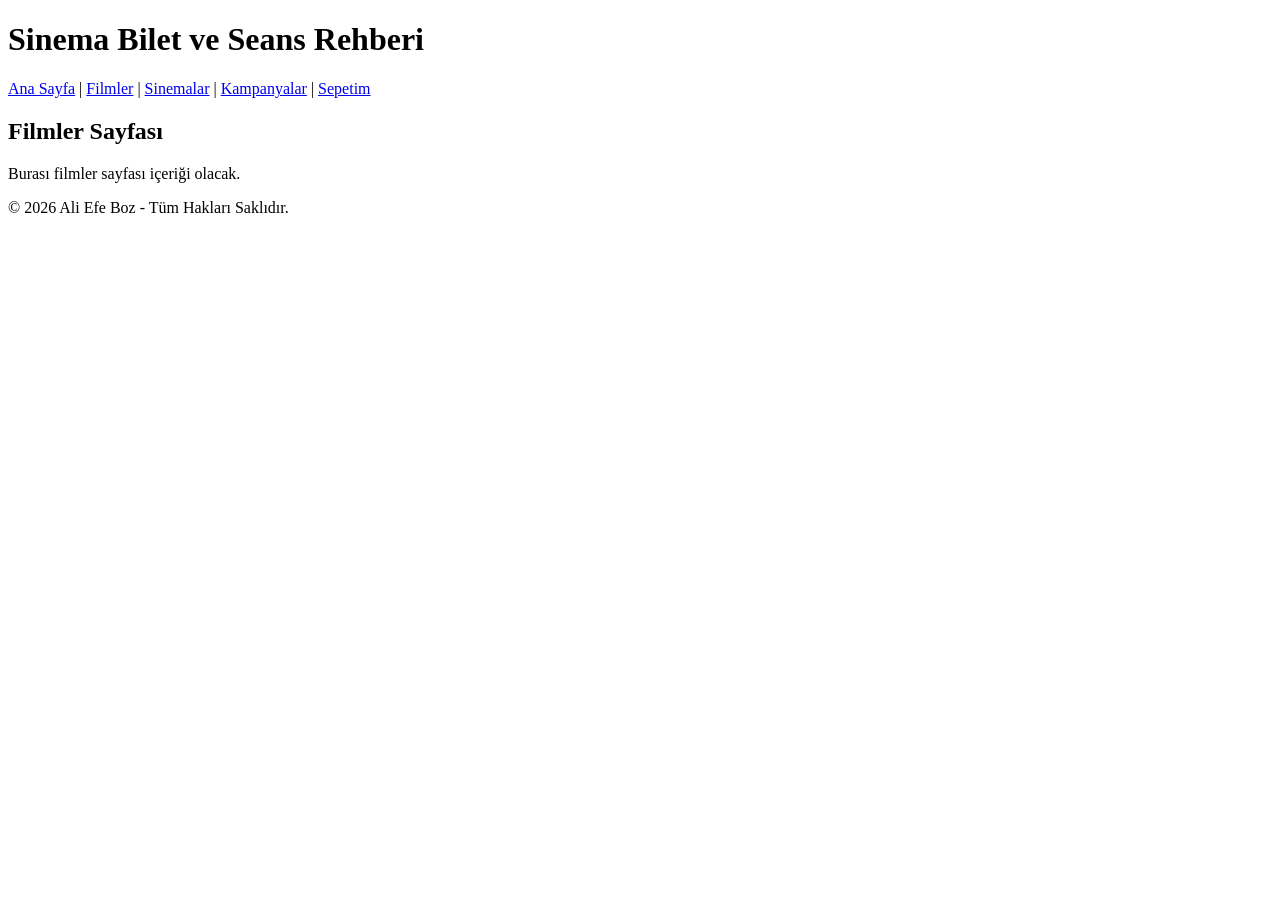
==== filmler.html @ c8c45bd0 "ilk hafta html iskeletleri oluşturldu" ====
<!DOCTYPE html>
<html lang="en">
<head>
    <meta charset="UTF-8">
    <meta name="viewport" content="width=device-width, initial-scale=1.0">
    <title>Filmler</title>
    <link rel="stylesheet" href="style.css">
</head>
<body>
    <header>
        <h1>Sinema Bilet ve Seans Rehberi</h1>
        <nav>
            <a href="index.html">Ana Sayfa</a> |
            <a href="filmler.html">Filmler</a> |
            <a href="sinemalar.html">Sinemalar</a> |
            <a href="kampanyalar.html">Kampanyalar</a> |
            <a href="sepetim.html">Sepetim</a>
        </nav>
    </header>

    
    <main>
        <section>
            <h2>Filmler Sayfası</h2>
            <p>Burası filmler sayfası içeriği olacak.</p>
        </section>
    </main>

   
    <footer>
        <p>&copy; 2026 Ali Efe Boz - Tüm Hakları Saklıdır.</p>
    </footer>
</body>
</html>
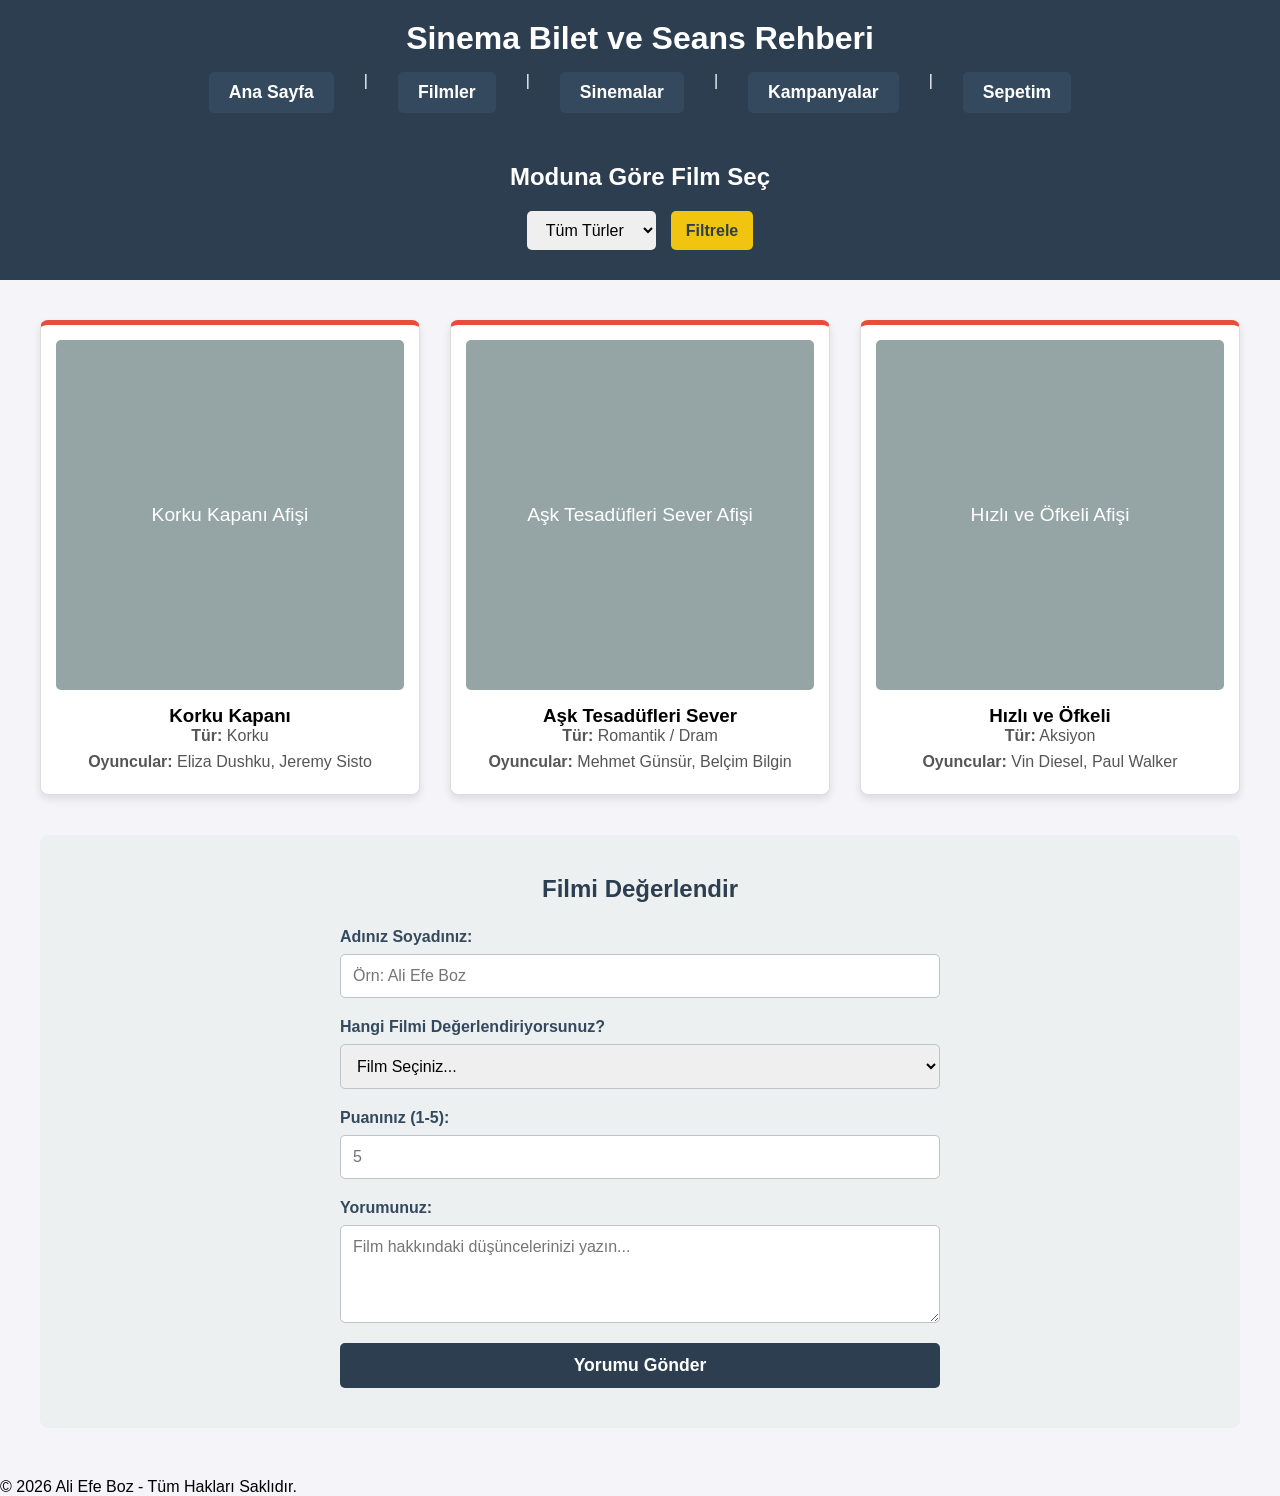
==== commit f868bc95: "html linkleri düzenlendi ve css çalışmaları yapıldı" ====
--- a/filmler.html
+++ b/filmler.html
@@ -4,7 +4,7 @@
     <meta charset="UTF-8">
     <meta name="viewport" content="width=device-width, initial-scale=1.0">
     <title>Filmler</title>
-    <link rel="stylesheet" href="style.css">
+    <link rel="stylesheet" href="stil.css">
 </head>
 <body>
     <header>
@@ -19,12 +19,78 @@
     </header>
 
     
-    <main>
-        <section>
-            <h2>Filmler Sayfası</h2>
-            <p>Burası filmler sayfası içeriği olacak.</p>
-        </section>
-    </main>
+<main>
+    <!-- Film Türü Filtreleme Alanı -->
+    <section class="film-filtre">
+        <h2>Moduna Göre Film Seç</h2>
+        <div class="filtre-kutusu">
+            <select id="tur-secimi">
+                <option value="">Tüm Türler</option>
+                <option value="korku">Korku</option>
+                <option value="romantik">Romantik</option>
+                <option value="aksiyon">Aksiyon</option>
+            </select>
+            <button>Filtrele</button>
+        </div>
+    </section>
+
+    <!-- Film Afişleri ve Detayları (Grid Yapısı) -->
+    <section class="film-katalogu">
+        <div class="film-karti" data-tur="korku">
+            <div class="afis-yer-tutucu">Korku Kapanı Afişi</div>
+            <h3>Korku Kapanı</h3>
+            <p><strong>Tür:</strong> Korku</p>
+            <p><strong>Oyuncular:</strong> Eliza Dushku, Jeremy Sisto</p>
+        </div>
+
+        <div class="film-karti" data-tur="romantik">
+            <div class="afis-yer-tutucu">Aşk Tesadüfleri Sever Afişi</div>
+            <h3>Aşk Tesadüfleri Sever</h3>
+            <p><strong>Tür:</strong> Romantik / Dram</p>
+            <p><strong>Oyuncular:</strong> Mehmet Günsür, Belçim Bilgin</p>
+        </div>
+
+        <div class="film-karti" data-tur="aksiyon">
+            <div class="afis-yer-tutucu">Hızlı ve Öfkeli Afişi</div>
+            <h3>Hızlı ve Öfkeli</h3>
+            <p><strong>Tür:</strong> Aksiyon</p>
+            <p><strong>Oyuncular:</strong> Vin Diesel, Paul Walker</p>
+        </div>
+    </section>
+
+    <!-- Kullanıcı Yorum ve Değerlendirme Formu -->
+    <section class="yorum-alani">
+        <h2>Filmi Değerlendir</h2>
+        <form class="yorum-formu">
+            <div class="form-grup">
+                <label for="kullanici-adi">Adınız Soyadınız:</label>
+                <input type="text" id="kullanici-adi" placeholder="Örn: Ali Efe Boz">
+            </div>
+            
+            <div class="form-grup">
+                <label for="film-sec">Hangi Filmi Değerlendiriyorsunuz?</label>
+                <select id="film-sec">
+                    <option value="">Film Seçiniz...</option>
+                    <option value="korku-kapani">Korku Kapanı</option>
+                    <option value="ask-tesadufleri">Aşk Tesadüfleri Sever</option>
+                    <option value="hizli-ofkeli">Hızlı ve Öfkeli</option>
+                </select>
+            </div>
+
+            <div class="form-grup">
+                <label for="puan">Puanınız (1-5):</label>
+                <input type="number" id="puan" min="1" max="5" placeholder="5">
+            </div>
+
+            <div class="form-grup">
+                <label for="yorum">Yorumunuz:</label>
+                <textarea id="yorum" rows="4" placeholder="Film hakkındaki düşüncelerinizi yazın..."></textarea>
+            </div>
+
+            <button type="submit" class="gonder-btn">Yorumu Gönder</button>
+        </form>
+    </section>
+</main>
 
    
     <footer>
--- a/stil.css
+++ b/stil.css
@@ -0,0 +1,512 @@
+/* 1. Tarayıcı Boşluklarını Sıfırlama */
+* {
+    margin: 0;
+    padding: 0;
+    box-sizing: border-box; /* Kutu boyutlarının taşmasını engeller */
+}
+
+body {
+    font-family: Arial, sans-serif;
+    background-color: #f4f4f9; /* Tüm sayfalara göz yormayan açık gri arka plan veriyoruz */
+}
+
+/* 2. Üst Kısım (Header) Arka Plan ve Düzeni */
+header {
+    background-color: #2c3e50; /* Sinema temasına uygun koyu lacivert renk */
+    color: white; /* Başlık rengi beyaz */
+    padding: 20px;
+    text-align: center; /* Yazıları ortalar */
+}
+
+/* 3. Flexbox ile Ortak Menü (Nav) Düzeni */
+nav {
+    margin-top: 15px;
+    display: flex; /* Flexbox yapısını aktif ediyoruz */
+    
+    /* DİZİLİM DENEMESİ: row (yan yana) veya column (dikey) */
+    flex-direction: row; 
+    
+    justify-content: center; /* Öğeleri ekranın tam ortasına hizalar */
+    gap: 30px; /* Bağlantılar arasına 30 piksel boşluk ekler */
+}
+
+/* Menüdeki Bağlantıların (a) Görünümü */
+nav a {
+    color: #f1c40f; /* Sarı renk ile kontrast yaratıyoruz */
+    text-decoration: none; /* Linklerin varsayılan alt çizgisini kaldırır */
+    font-size: 1.1rem;
+    font-weight: bold;
+}
+
+/* Menüdeki Bağlantıların (a) Butona Dönüştürülmesi */
+nav a {
+    color: white; /* Yazı rengini beyaz yapıyoruz */
+    text-decoration: none; /* Linklerin altındaki çizgiyi kaldırıyoruz */
+    font-size: 1.1rem;
+    font-weight: bold;
+    padding: 10px 20px; /* Bağlantının içine boşluk ekleyerek buton görünümü veriyoruz (üst/alt 10px, sağ/sol 20px) */
+    background-color: #34495e; /* Butonlara koyu gri-lacivert bir arka plan rengi veriyoruz */
+    border-radius: 5px; /* Butonların köşelerini hafifçe yuvarlatıyoruz */
+    transition: background-color 0.3s ease; /* Renk değişiminin aniden değil, 0.3 saniyede yumuşak geçişle olmasını sağlıyoruz */
+}
+
+/* Fareyle Üzerine Gelindiğinde (Hover) Oluşacak Efekt */
+nav a:hover {
+    background-color: #f1c40f; /* Arka plan rengini sinema konseptine uygun sarıya çeviriyoruz */
+    color: #2c3e50; /* Yazı rengini koyu lacivert yaparak sarı arka planla kontrast yaratıyoruz */
+}
+
+
+
+
+
+/* --- ANA SAYFA (INDEX.HTML) TASARIMI --- */
+
+/* 1. Arama Alanı (Flexbox Kullanımı) */
+.arama-alani {
+    background-color: #ecf0f1; /* Açık gri bir arka plan */
+    padding: 40px 20px;
+    text-align: center;
+    margin-bottom: 30px;
+}
+
+.arama-kutusu {
+    display: flex; /* Flexbox ile arama çubuğunu ve butonu yan yana diziyoruz */
+    justify-content: center; /* Ekranın ortasına hizalıyoruz */
+    gap: 10px; /* Elemanlar arası boşluk */
+    margin-top: 15px;
+}
+
+.arama-kutusu select, .arama-kutusu button {
+    padding: 10px 15px;
+    font-size: 1rem;
+    border: 1px solid #bdc3c7;
+    border-radius: 5px;
+}
+
+.arama-kutusu button {
+    background-color: #e74c3c; /* Butona dikkat çekici kırmızı bir renk veriyoruz */
+    color: white;
+    cursor: pointer;
+    border: none;
+    font-weight: bold;
+    transition: background-color 0.3s;
+}
+
+.arama-kutusu button:hover {
+    background-color: #c0392b; /* Üzerine gelindiğinde koyu kırmızı olur */
+}
+
+/* 2. Öne Çıkan Filmler (CSS Grid Kullanımı) */
+.one-cikanlar {
+    padding: 0 40px 40px 40px;
+}
+
+.one-cikanlar h2 {
+    text-align: center;
+    margin-bottom: 30px;
+    color: #2c3e50;
+}
+
+.film-grid {
+    display: grid; /* Grid yapısını aktif ediyoruz */
+    grid-template-columns: repeat(auto-fit, minmax(250px, 1fr)); /* Ekran boyutuna göre sığdığı kadar kartı otomatik yan yana dizer */
+    gap: 30px; /* Kartlar arasına 30px boşluk bırakır */
+}
+
+/* Film Kartlarının Tasarımı */
+.film-karti {
+    background-color: white;
+    border-radius: 8px;
+    padding: 15px;
+    box-shadow: 0 4px 8px rgba(0,0,0,0.1); /* Kartlara hafif bir derinlik/gölge veriyoruz */
+    text-align: center;
+    transition: transform 0.3s; /* Üzerine gelince büyüme efekti için hazırlık */
+}
+
+.film-karti:hover {
+    transform: translateY(-10px); /* Kartın üzerine fareyle gelindiğinde hafifçe yukarı kalkar */
+}
+
+/* Gerçek resim ekleyene kadar kullanacağımız geçici afiş alanı */
+.afis-yer-tutucu {
+    background-color: #95a5a6;
+    color: white;
+    height: 350px;
+    display: flex;
+    align-items: center;
+    justify-content: center;
+    border-radius: 5px;
+    margin-bottom: 15px;
+    font-size: 1.2rem;
+}
+
+/* --- SİNEMALAR SAYFASI (SİNEMALAR.HTML) TASARIMI --- */
+
+/* 1. Konum Filtreleme Alanı (Flexbox) */
+.konum-filtre {
+    background-color: #34495e; /* Menü butonlarıyla uyumlu arka plan */
+    color: white;
+    padding: 30px 20px;
+    text-align: center;
+    margin-bottom: 40px;
+}
+
+.filtre-kutusu {
+    display: flex;
+    justify-content: center;
+    gap: 15px;
+    margin-top: 20px;
+}
+
+.filtre-kutusu select, .filtre-kutusu button {
+    padding: 10px 15px;
+    font-size: 1rem;
+    border-radius: 5px;
+    border: none;
+}
+
+.filtre-kutusu button {
+    background-color: #f1c40f;
+    color: #2c3e50;
+    font-weight: bold;
+    cursor: pointer;
+    transition: background-color 0.3s;
+}
+
+.filtre-kutusu button:hover {
+    background-color: #d4ac0d;
+}
+
+/* 2. Sinema Kartları ve Seans Saatleri (Flexbox) */
+.sinema-listesi {
+    padding: 0 40px;
+    display: flex; /* Kartları alt alta veya yan yana dizmek için ana flexbox */
+    flex-direction: column; /* Şimdilik alt alta dizelim */
+    gap: 30px;
+    margin-bottom: 50px;
+}
+
+.sinema-karti {
+    background-color: white;
+    padding: 25px;
+    border-radius: 8px;
+    box-shadow: 0 4px 8px rgba(0,0,0,0.05);
+    border-left: 5px solid #2c3e50; /* Sol tarafa estetik bir çizgi ekliyoruz */
+}
+
+.sinema-karti h3 {
+    color: #e74c3c;
+    margin-bottom: 10px;
+}
+
+.seans-bilgileri {
+    margin-top: 20px;
+    padding-top: 15px;
+    border-top: 1px solid #eee; /* Adres ile seanslar arasına ince bir çizgi */
+}
+
+.seans-saatleri {
+    display: flex; /* Saatleri yan yana şık butonlar gibi dizmek için */
+    gap: 10px;
+    margin-top: 10px;
+}
+
+.seans-saatleri span {
+    background-color: #ecf0f1;
+    padding: 8px 15px;
+    border-radius: 4px;
+    font-weight: bold;
+    color: #34495e;
+    cursor: pointer;
+    transition: background-color 0.3s;
+}
+
+.seans-saatleri span:hover {
+    background-color: #2c3e50;
+    color: white;
+}
+
+/* 3. Fiyat Karşılaştırma Tablosu Tasarımı */
+.fiyat-tablosu-alani {
+    padding: 0 40px 50px 40px;
+}
+
+.fiyat-tablosu-alani h2 {
+    text-align: center;
+    color: #2c3e50;
+    margin-bottom: 30px;
+}
+
+.fiyat-tablosu {
+    width: 100%; /* Tablonun ekranı tamamen kaplamasını sağlar */
+    border-collapse: collapse; /* Hücre kenarlıklarını birleştirerek modern bir görünüm verir */
+    background-color: white;
+    box-shadow: 0 4px 8px rgba(0,0,0,0.1);
+    border-radius: 8px;
+    overflow: hidden; /* Köşelerin yuvarlak kalması için taşan kısımları gizler */
+}
+
+.fiyat-tablosu th, .fiyat-tablosu td {
+    padding: 15px;
+    text-align: center;
+    border-bottom: 1px solid #ddd;
+}
+
+.fiyat-tablosu th {
+    background-color: #2c3e50;
+    color: white;
+    font-size: 1.1rem;
+}
+
+.fiyat-tablosu tbody tr:hover {
+    background-color: #f9f9f9; /* Satırın üzerine gelince hafifçe rengi değişir */
+}
+
+/* --- FİLMLER SAYFASI (FİLMLER.HTML) TASARIMI --- */
+
+/* 1. Film Türü Filtreleme  */
+.film-filtre {
+    background-color: #2c3e50;
+    color: white;
+    padding: 30px 20px;
+    text-align: center;
+    margin-bottom: 40px;
+}
+
+/* 2. Film Kataloğu (CSS Grid) */
+.film-katalogu {
+    display: grid;
+    grid-template-columns: repeat(auto-fit, minmax(300px, 1fr));
+    gap: 30px;
+    padding: 0 40px 40px 40px;
+}
+
+.film-katalogu .film-karti {
+    border: 1px solid #ddd;
+    border-top: 5px solid #e74c3c;
+}
+
+.film-katalogu p {
+    margin-bottom: 8px;
+    color: #555;
+}
+
+/* 3. Yorum ve Değerlendirme Formu (Flexbox) */
+.yorum-alani {
+    background-color: #ecf0f1;
+    padding: 40px;
+    margin: 0 40px 50px 40px;
+    border-radius: 8px;
+}
+
+.yorum-alani h2 {
+    text-align: center;
+    color: #2c3e50;
+    margin-bottom: 25px;
+}
+
+.yorum-formu {
+    display: flex;
+    flex-direction: column; /* Form elemanlarını alt alta dizer */
+    gap: 20px;
+    max-width: 600px; /* Formun çok fazla uzamasını engeller */
+    margin: 0 auto; /* Formu sayfanın tam ortasına hizalar */
+}
+
+.form-grup {
+    display: flex;
+    flex-direction: column;
+    gap: 8px;
+}
+
+.form-grup label {
+    font-weight: bold;
+    color: #34495e;
+}
+
+.form-grup input, .form-grup select, .form-grup textarea {
+    padding: 12px;
+    border: 1px solid #bdc3c7;
+    border-radius: 5px;
+    font-family: inherit;
+    font-size: 1rem;
+}
+
+.gonder-btn {
+    background-color: #2c3e50;
+    color: white;
+    padding: 12px;
+    border: none;
+    border-radius: 5px;
+    font-size: 1.1rem;
+    font-weight: bold;
+    cursor: pointer;
+    transition: background-color 0.3s;
+}
+
+.gonder-btn:hover {
+    background-color: #e74c3c;
+}
+
+/* --- KAMPANYALAR SAYFASI (KAMPANYALAR.HTML) TASARIMI --- */
+
+.kampanyalar-alani {
+    padding: 40px;
+}
+
+.kampanyalar-alani h2 {
+    text-align: center;
+    color: #2c3e50;
+    margin-bottom: 40px;
+}
+
+.kampanya-grid {
+    display: grid;
+    grid-template-columns: repeat(auto-fit, minmax(300px, 1fr));
+    gap: 30px;
+}
+
+.kampanya-karti {
+    background-color: white;
+    border-radius: 8px;
+    padding: 20px;
+    box-shadow: 0 4px 8px rgba(0,0,0,0.1);
+    text-align: center;
+    border-top: 5px solid #f1c40f;
+}
+
+.kampanya-gorsel {
+    background-color: #ecf0f1;
+    height: 150px;
+    display: flex;
+    align-items: center;
+    justify-content: center;
+    margin-bottom: 15px;
+    color: #7f8c8d;
+    font-weight: bold;
+    border-radius: 4px;
+}
+
+.kampanya-karti h3 {
+    color: #e74c3c;
+    margin-bottom: 15px;
+}
+
+.kampanya-karti p {
+    color: #555;
+    margin-bottom: 20px;
+    line-height: 1.5;
+}
+
+.gecerlilik {
+    display: inline-block;
+    background-color: #2c3e50;
+    color: white;
+    padding: 5px 10px;
+    border-radius: 15px;
+    font-size: 0.9rem;
+}
+
+/* --- SEPETİM SAYFASI (SEPETİM.HTML) TASARIMI --- */
+
+.sepet-alani {
+    padding: 40px;
+    max-width: 800px;
+    margin: 0 auto; /* Sepeti ekranın tam ortasında tutar */
+}
+
+.sepet-alani h2 {
+    color: #2c3e50;
+    border-bottom: 2px solid #ddd;
+    padding-bottom: 10px;
+    margin-bottom: 30px;
+}
+
+/* Sepet Öğesi (Flexbox Kullanımı) */
+.sepet-ogesi {
+    display: flex;
+    justify-content: space-between; /* Detayları sola, işlemleri sağa yaslar */
+    align-items: center;
+    background-color: white;
+    padding: 20px;
+    border-radius: 8px;
+    box-shadow: 0 2px 5px rgba(0,0,0,0.05);
+    margin-bottom: 15px;
+    border-left: 5px solid #e74c3c;
+}
+
+.bilet-detay h3 {
+    color: #2c3e50;
+    margin-bottom: 5px;
+}
+
+.bilet-detay p {
+    color: #7f8c8d;
+    margin-bottom: 5px;
+    font-size: 0.95rem;
+}
+
+.bilet-islem {
+    display: flex;
+    flex-direction: column;
+    align-items: flex-end;
+    gap: 15px;
+}
+
+.adet-kontrol {
+    display: flex;
+    align-items: center;
+    gap: 10px;
+}
+
+.adet-kontrol input {
+    width: 60px;
+    padding: 5px;
+    border: 1px solid #ccc;
+    border-radius: 4px;
+    text-align: center;
+}
+
+.sil-btn {
+    background-color: #e74c3c;
+    color: white;
+    border: none;
+    padding: 8px 15px;
+    border-radius: 4px;
+    cursor: pointer;
+    font-weight: bold;
+    transition: background-color 0.3s;
+}
+
+.sil-btn:hover {
+    background-color: #c0392b;
+}
+
+/* Sepet Özeti */
+.sepet-ozeti {
+    margin-top: 30px;
+    background-color: #2c3e50;
+    color: white;
+    padding: 20px;
+    border-radius: 8px;
+    display: flex;
+    justify-content: space-between;
+    align-items: center;
+}
+
+.satin-al-btn {
+    background-color: #f1c40f;
+    color: #2c3e50;
+    border: none;
+    padding: 12px 25px;
+    font-size: 1.1rem;
+    font-weight: bold;
+    border-radius: 5px;
+    cursor: pointer;
+    transition: background-color 0.3s;
+}
+
+.satin-al-btn:hover {
+    background-color: #d4ac0d;
+}
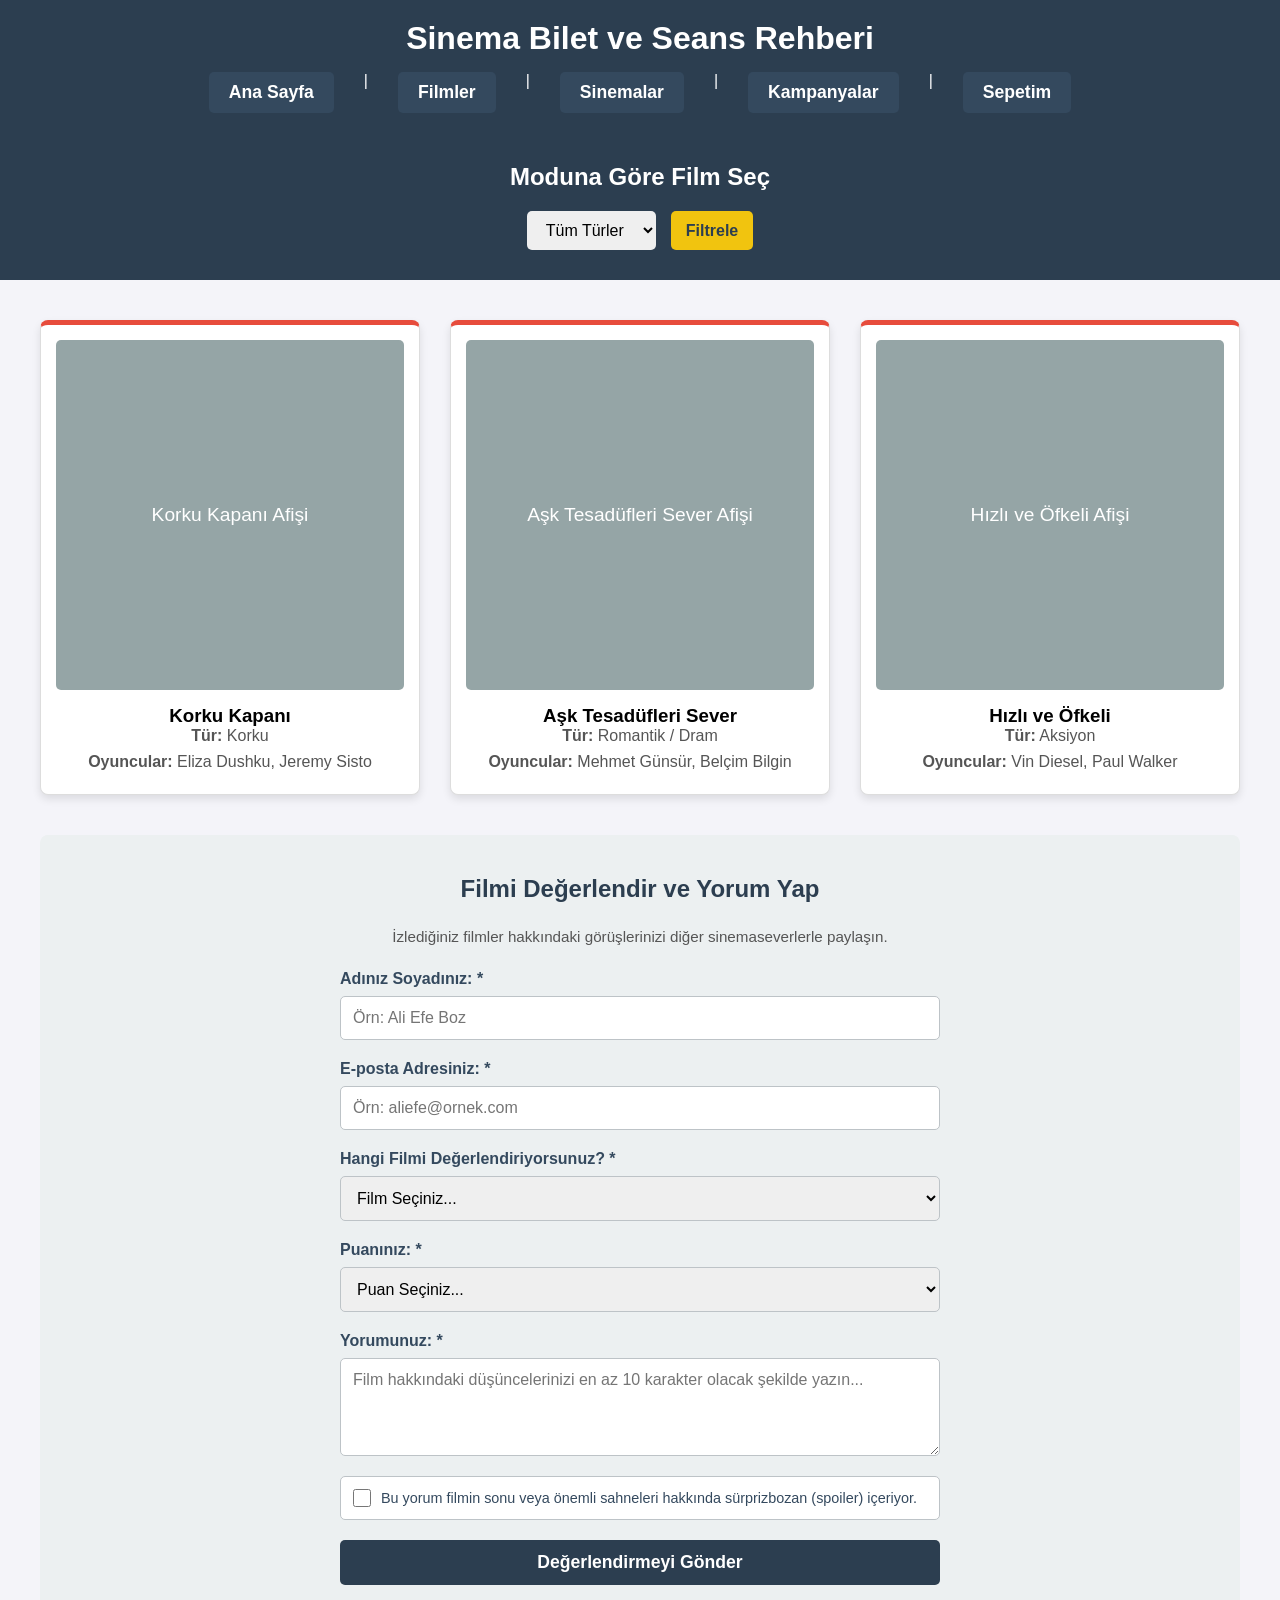
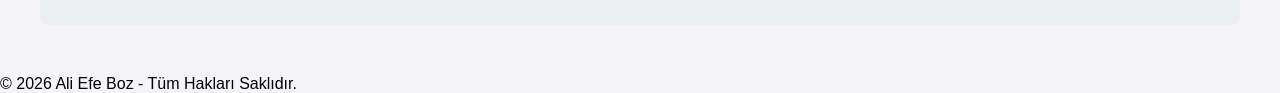
==== commit 0e31c730: "filmler ve sinemalar sayfasında değişiklik" ====
--- a/filmler.html
+++ b/filmler.html
@@ -58,18 +58,25 @@
         </div>
     </section>
 
-    <!-- Kullanıcı Yorum ve Değerlendirme Formu -->
+ <!-- Kullanıcı Yorum ve Değerlendirme Formu -->
     <section class="yorum-alani">
-        <h2>Filmi Değerlendir</h2>
-        <form class="yorum-formu">
+        <h2>Filmi Değerlendir ve Yorum Yap</h2>
+        <p class="form-aciklama">İzlediğiniz filmler hakkındaki görüşlerinizi diğer sinemaseverlerle paylaşın.</p>
+        
+        <form class="yorum-formu" id="degerlendirme-formu" novalidate>
             <div class="form-grup">
-                <label for="kullanici-adi">Adınız Soyadınız:</label>
-                <input type="text" id="kullanici-adi" placeholder="Örn: Ali Efe Boz">
+                <label for="kullanici-adi">Adınız Soyadınız: *</label>
+                <input type="text" id="kullanici-adi" placeholder="Örn: Ali Efe Boz" required>
+            </div>
+
+            <div class="form-grup">
+                <label for="kullanici-eposta">E-posta Adresiniz: *</label>
+                <input type="email" id="kullanici-eposta" placeholder="Örn: aliefe@ornek.com" required>
             </div>
             
             <div class="form-grup">
-                <label for="film-sec">Hangi Filmi Değerlendiriyorsunuz?</label>
-                <select id="film-sec">
+                <label for="film-sec">Hangi Filmi Değerlendiriyorsunuz? *</label>
+                <select id="film-sec" required>
                     <option value="">Film Seçiniz...</option>
                     <option value="korku-kapani">Korku Kapanı</option>
                     <option value="ask-tesadufleri">Aşk Tesadüfleri Sever</option>
@@ -78,16 +85,31 @@
             </div>
 
             <div class="form-grup">
-                <label for="puan">Puanınız (1-5):</label>
-                <input type="number" id="puan" min="1" max="5" placeholder="5">
+                <label for="puan">Puanınız: *</label>
+                <select id="puan" required>
+                    <option value="">Puan Seçiniz...</option>
+                    <option value="5">⭐⭐⭐⭐⭐ (5 - Muhteşem)</option>
+                    <option value="4">⭐⭐⭐⭐ (4 - Çok İyi)</option>
+                    <option value="3">⭐⭐⭐ (3 - İdare Eder)</option>
+                    <option value="2">⭐⭐ (2 - Zayıf)</option>
+                    <option value="1">⭐ (1 - Kötü)</option>
+                </select>
             </div>
 
             <div class="form-grup">
-                <label for="yorum">Yorumunuz:</label>
-                <textarea id="yorum" rows="4" placeholder="Film hakkındaki düşüncelerinizi yazın..."></textarea>
+                <label for="yorum">Yorumunuz: *</label>
+                <textarea id="yorum" rows="4" placeholder="Film hakkındaki düşüncelerinizi en az 10 karakter olacak şekilde yazın..." required></textarea>
             </div>
 
-            <button type="submit" class="gonder-btn">Yorumu Gönder</button>
+            <div class="form-grup-onay">
+                <input type="checkbox" id="spoiler-onay">
+                <label for="spoiler-onay">Bu yorum filmin sonu veya önemli sahneleri hakkında sürprizbozan (spoiler) içeriyor.</label>
+            </div>
+
+            <!-- 6. Haftada JS ile hata/başarı mesajlarını göstereceğimiz alan -->
+            <div id="form-mesaj" class="form-mesaj"></div>
+
+            <button type="submit" class="gonder-btn">Değerlendirmeyi Gönder</button>
         </form>
     </section>
 </main>
--- a/stil.css
+++ b/stil.css
@@ -263,6 +263,35 @@
     background-color: #f9f9f9; /* Satırın üzerine gelince hafifçe rengi değişir */
 }
 
+/* --- 4. HAFTA: GELİŞMİŞ FİYAT TABLOSU ROZETLERİ --- */
+.tablo-aciklama {
+    text-align: center;
+    color: #555;
+    margin-bottom: 20px;
+    font-size: 0.95rem;
+}
+
+.rozet {
+    padding: 4px 10px;
+    border-radius: 12px;
+    font-size: 0.85rem;
+    font-weight: bold;
+    color: white;
+    display: inline-block;
+}
+
+.rozet.standart {
+    background-color: #7f8c8d;
+}
+
+.rozet.vip {
+    background-color: #f39c12;
+}
+
+.rozet.imax {
+    background-color: #2980b9;
+}
+
 /* --- FİLMLER SAYFASI (FİLMLER.HTML) TASARIMI --- */
 
 /* 1. Film Türü Filtreleme  */
@@ -347,6 +376,44 @@
 
 .gonder-btn:hover {
     background-color: #e74c3c;
+}
+
+/* --- 4. HAFTA: GELİŞMİŞ YORUM FORMU STİLLERİ --- */
+.form-aciklama {
+    text-align: center;
+    color: #555;
+    margin-bottom: 25px;
+    font-size: 0.95rem;
+}
+
+.form-grup-onay {
+    display: flex;
+    align-items: center;
+    gap: 10px;
+    background-color: white;
+    padding: 12px;
+    border-radius: 5px;
+    border: 1px solid #bdc3c7;
+}
+
+.form-grup-onay input[type="checkbox"] {
+    width: 18px;
+    height: 18px;
+    cursor: pointer;
+}
+
+.form-grup-onay label {
+    font-size: 0.9rem;
+    color: #34495e;
+    cursor: pointer;
+}
+
+.form-mesaj {
+    text-align: center;
+    font-weight: bold;
+    padding: 10px;
+    border-radius: 5px;
+    display: none; /* JS ile mesaj gösterileceği zaman aktif olacak */
 }
 
 /* --- KAMPANYALAR SAYFASI (KAMPANYALAR.HTML) TASARIMI --- */
@@ -509,4 +576,61 @@
 
 .satin-al-btn:hover {
     background-color: #d4ac0d;
+}
+
+/* --- MOBİL UYUMLULUK (RESPONSIVE TASARIM) --- */
+@media (max-width: 768px) {
+    /* 1. Üst Kısım ve Menü Düzenlemesi */
+    header {
+        padding: 15px; /* Mobilde boşlukları biraz azaltıyoruz */
+    }
+
+    nav {
+        flex-direction: column; /* Linkleri yan yana (row) değil, alt alta diziyoruz */
+        gap: 10px; /* Butonlar arasındaki boşluğu küçültüyoruz */
+    }
+
+    nav a {
+        display: block; /* Tıklama alanını tüm satıra yayar */
+        text-align: center;
+    }
+
+    /* --- 2. Sayfa Kenar Boşluklarını Daraltma --- */
+    .arama-alani, .one-cikanlar, .sinema-listesi, .fiyat-tablosu-alani, .film-katalogu, .yorum-alani, .kampanyalar-alani, .sepet-alani {
+        padding: 20px 15px; /* Mobilde gereksiz beyaz boşlukları kısıp içeriğe yer açıyoruz */
+        margin-left: 10px;
+        margin-right: 10px;
+    }
+
+    /* --- 3. Filtre Kutularını Alt Alta Alma --- */
+    .arama-kutusu, .filtre-kutusu {
+        flex-direction: column; /* İl, ilçe, film seçme kutularını ve butonları yan yana değil, alt alta diziyoruz */
+        gap: 15px;
+    }
+
+    /* --- 4. Sepetim Sayfası Mobil Düzeni --- */
+    .sepet-ogesi {
+        flex-direction: column; /* Bilet bilgileri solda, sil butonu sağda kalmasın diye hepsini alt alta alıyoruz */
+        text-align: center;
+        gap: 20px;
+    }
+
+    .bilet-islem {
+        align-items: center; /* Adet seçiciyi ve Sil butonunu tam ortaya hizalıyoruz */
+        width: 100%;
+    }
+
+    .sepet-ozeti {
+        flex-direction: column;
+        gap: 15px;
+    }
+
+    /* --- 5. Fiyat Tablosunun Ekrana Sığdırılması --- */
+    .fiyat-tablosu {
+        font-size: 0.85rem; /* Tablonun dışarı taşmaması için yazıları biraz küçültüyoruz */
+    }
+    
+    .fiyat-tablosu th, .fiyat-tablosu td {
+        padding: 10px 5px; /* Hücre içindeki boşlukları daraltarak tablonun ekrana tam oturmasını sağlıyoruz */
+    }
 }
